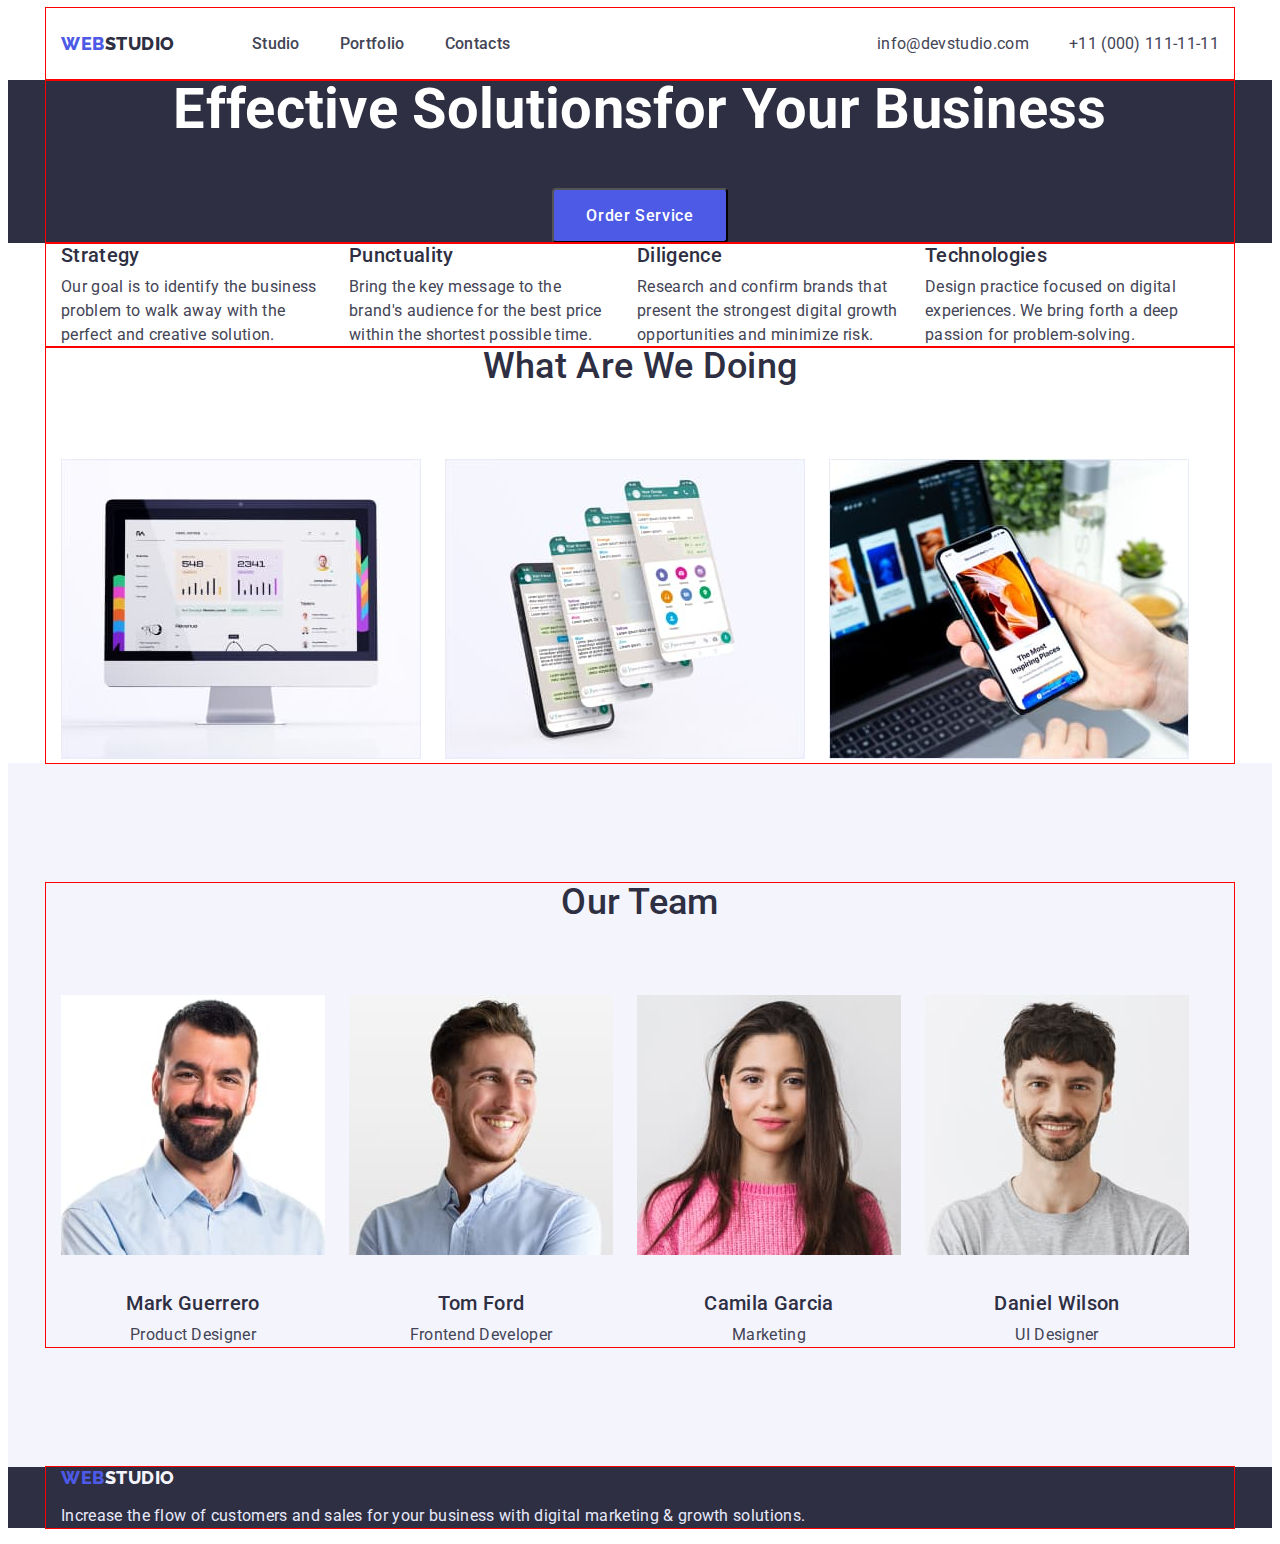
==== index.html @ fd51c756 "Початкова" ====
<!DOCTYPE html>
<html lang="en">
<head>
    <meta charset="UTF-8">
    <meta http-equiv="X-UA-Compatible" content="IE=edge">
    <meta name="viewport" content="width=device-width, initial-scale=1.0">
    <title>Business</title>
    <link rel="preconnect" href="https://fonts.googleapis.com">
    <link rel="preconnect" href="https://fonts.gstatic.com" crossorigin>
    <link href="https://fonts.googleapis.com/css2?family=Raleway:wght@800&family=Roboto:wght@400;500;700;900&display=swap" rel="stylesheet">
    <link rel="stylesheet" href="https://cdnjs.cloudflare.com/ajax/libs/modern-normalize/1.1.0/modern-normalize.min.css" integrity="sha512-wpPYUAdjBVSE4KJnH1VR1HeZfpl1ub8YT/NKx4PuQ5NmX2tKuGu6U/JRp5y+Y8XG2tV+wKQpNHVUX03MfMFn9Q==" crossorigin="anonymous" referrerpolicy="no-referrer" />
    <link rel="stylesheet" href="./css/styles.css">
</head>
<body>
  <header class="header">
  <div class="container main-nav">
    <nav class="header-navigation">
        <a href="" class="header-logo link" target="_blank" rel="noopener norefferer nofollow">Web <span class="header-logo-span">Studio</span></a>     
        <ul class="header-list list">
           <li class="header-item"><a class="header-link link" href="./index.html">Studio</a></li>
           <li class="header-item"><a class="header-link link" href="./portfolio.html">Portfolio</a></li>      
           <li class="header-item"><a class="header-link link" href="">Contacts</a></li>
        </ul>
    </nav>
        <div class="header-list-link">        
        <ul class="header-list list">
           <li><a class="header-link link" href="mailto:info@devstudio.com">info@devstudio.com</a></li>
           <li><a class="header-tel link" href="tel:+110001111111">+11 (000) 111-11-11</a></li>
        </ul>
        </div>
  </div>        
  </header>
  <main>
    <section class="hero">
      <div class="container">
        <h1 class="hero-title">Effective Solutionsfor Your Business</h1>
        <button type="button" class="hero-btn">Order Service</button>
      </div>
    </section> 
    <section class="purposes">
      <div class="container">
        <h2 hidden>Purposes</h2>
          <ul class="purposes-list list">
            <li class="purposes-item">
                <h3 class="title">Strategy</h3>
                <p class="texte">Our goal is to identify the business
                    problem to walk away with the perfect and creative solution. </p>
            </li>
            <li class="purposes-item">
                <h3 class="title">Punctuality</h3>
                <p class="texte">Bring the key message to the brand's audience for the best price within the shortest possible time.</p>
            </li>
            <li class="purposes-item">
                <h3 class="title">Diligence</h3>
                <p class="texte">Research and confirm brands that present the strongest digital growth opportunities and minimize risk.</p>
            </li>
            <li class="purposes-item">
                <h3 class="title">Technologies</h3>
                <p class="texte">Design practice focused on digital experiences. We bring forth a deep passion for problem-solving.</p>
            </li>
          </ul>
      </div>
    </section>
    <section class="bussines">
      <div class="container">
        <h2 class="bussines-title">What are we doing</h2>
            <ul class="bussines-list list">
                <li class="bussines-foto"><img src="./img/doing-img-1.jpg" alt="doing" width="360"></li>
                <li class="bussines-foto"><img src="./img/doing-img-3.jpg" alt="doing" width="360"></li>
                <li class="bussines-foto"><img src="./img/doing-img-2.jpg" alt="doing" width="360"></li>
            </ul>
      </div>        
    </section>
    <section class="team">
      <div class="container">
        <h2 class="team-title">Our Team</h2>
            <ul class="team-list list">
                <li class="team-foto">
                  <img class="foto" src="./img/foto-img-1.jpg" alt="foto" width="264" height="260">
                  <h3 class="title">Mark Guerrero</h3>
                  <p class="texte">Product Designer</p>
                </li>
                <li class="team-foto">
                  <img class="foto" src="./img/foto-img-2.jpg" alt="foto" width="264" height="260">
                  <h3 class="title">Tom Ford</h3>
                  <p class="texte">Frontend Developer</p>
                </li>
                <li class="team-foto">
                  <img class="foto" src="./img/foto-img-3.jpg" alt="foto" width="264" height="260">
                  <h3 class="title">Camila Garcia</h3>
                  <p class="texte">Marketing</p>
                </li>
                <li class="team-foto">
                  <img  class="foto" src="./img/foto-img-4.jpg" alt="foto" width="264" height="260">
                  <h3 class="title">Daniel Wilson</h3>
                  <p class="texte">UI Designer</p>
                </li>
            </ul>
      </div>
    </section>
  </main> 
  <footer class="footer">
    <div class="container">
    <a href="" class="footer-logo link" target="_blank" rel="noopener norefferer nofollow">Web <span class="footer-logo-span">Studio</span></a>
    <p class="footer-title">Increase the flow of customers and sales for your business with digital marketing & growth solutions.</p>
    </div>
  </footer> 
</body>
</html>
---- css/styles.css ----
:root {
  --first-btn-color: #FFFFFF;
  --main-text-color: #434455;
  --footer-text-color: #E7E9FC;
  --logo-span-footer: #F4F4FD;
  --logo-color: #4D5AE5;
  --main-h-color: #2E2F42;
  --present-btn: #404BBF;
  --body-color: #434455;    
  --typical-lh: 1.5;
  }
p,
h1,
h2,
h3,
h4,
h5,
h6{
  margin: 0;
}
ul{
  margin: 0;
}
.container{
 width: 1158px;
 padding-left: 15px; 
 padding-right: 15px;
 outline: 1px solid red;
 margin: 0 auto;
}
/* busines */
body{
  font-family: "Roboto",sans-serif;
  color: var(--body-color);
  letter-spacing: 0.02em;
  }
.list {
  list-style: none;
  padding: 0px;
  margin: 0px;
}
.link {
  text-decoration: none;
}
/* ---------HEADER-------- */
.header { 
}
.main-nav{
  display: flex;
  align-items: center;
}

.header-navigation {
 display: flex;
}

.header-logo {
font-family: 'Raleway',sans-serif;
font-weight: 800;
font-size: 18px;
line-height: 1.33;
display: flex;
align-items: center;
letter-spacing: 0.03em;
text-transform: uppercase;
color: var(--logo-color);
}
.header-logo-span {
margin-right: 77px;

font-family: 'Raleway';
font-weight: 800;
font-size: 18px;
line-height: 1.33;
display: flex;
align-items: center;
letter-spacing: 0.03em;
text-transform: uppercase;
color: var(--main-h-color);
}
.header-list{
  display: flex;
  
  
}
.header-item +.header-item{
  margin-left: 40px;
 } 
.header-item {
  font-weight: 500;
  font-size: 16px;
  line-height: var(--typical-lh);
  color: var(--main-h-color);
}
.header-item .header-link {
  display: block;
  padding-top: 24px;
  padding-bottom: 24px;
}
.header-list-link{
  margin-left: auto;
}
.header-link { 
  display: block;
  padding-top: 24px;
  padding-bottom: 24px;

  font-size: 16px;
  line-height: var(--typical-lh);
  color: var(--main-text-color);
}
.header-link:hover,
.header-link:focus{
 color: var(--logo-color); 
}
.header-tel {
  display: block;
  margin-left: 40px;
  padding-top: 24px;
  padding-bottom: 24px;

  font-size: 16px;
  line-height: var(--typical-lh);
  color: var(--main-text-color);
}
.header-tel:hover,
.header-tel:focus{
 color: var(--logo-color); 
}
/* ---------HERO-------- */
.hero {
  text-align: center;
  background: var(--main-h-color);  
}
.hero-title {
  margin-bottom: 48px;

  font-size: 56px;
  line-height: 1.07;
  text-align: center;  
  color: var(--first-btn-color);
  
}
.hero-btn {
  padding: 16px 32px;
  display: inline-block;
  text-align: center;
  border-radius: 4px;

  font-family: inherit;
  font-weight: 500;
  font-size: 16px;
  line-height: 1.19;
  align-items: center;
  letter-spacing: 0.04em;
  color: var(--first-btn-color);
  background-color: var(--logo-color);
  cursor: pointer;
}
.hero-btn:hover,
.hero-btn:focus{
  background-color: var(--present-btn);
}
/* ---------PURPOSES-------- */
.purposes {
}
.purposes-list{
  display: flex;
}
.purposes-item{
  width: 264px;
  margin-right: 24px;
}
.purposes-item:nth-child(4n) {
  margin-right: 0px;
}
.purposes-item .title {
  margin-bottom: 8px;
  font-weight: 500;
  font-size: 20px;
  line-height: 1.2;
  color: var(--main-h-color);
}
.purposes-item .texte {
  
  font-weight: 400;
  font-size: 16px;
  line-height:var(--typical-lh);
  color: var(--main-text-color);
}
/* ---------BUSSINES-------- */
.bussines {
}
.bussines-list{
  display: flex;
}
.bussines-title,.team-title {
  margin-bottom: 72px;

  font-weight: 500;
  font-size: 36px;
  line-height: 1.11;
  text-align: center;
  text-transform: capitalize;
  color: var(--main-h-color);
}
.bussines-foto {
  width: 360px;
  margin-right: 24px;
}
.bussines-foto:nth-child(3n) {
  margin-right: 0px;
}
/* ---------TEAM-------- */
.team {
  padding-top: 120px;
  padding-bottom: 120px;
  background-color: var(--logo-span-footer);
}
.team-title{
  
}
.team-list{
  display: flex;
  
}
.team-list .title {
  

  font-weight: 500;
  font-size: 20px;
  line-height: 1.2;
  text-align: center;
  color: var(--main-h-color);
}
.team-foto{
  width: 264px;
  margin-right: 24px;
}
.team-foto:nth-child(4n){
  margin-right: 0px;
}
  
.team-foto .foto { 
 margin-bottom: 32px; 
}
.team-foto .title {
 margin-bottom: 8px;
}
.team-list .texte {
  

  font-weight: 400;
  font-size: 16px;
  line-height: var(--typical-lh);
  text-align: center; 
  color: var(--main-text-color);
}
/* ---------FOOTER-------- */
.footer {
  

  background: var(--main-h-color);
  
  
}
.footer-logo {
margin-bottom: 16px;

font-family: 'Raleway', sans-serif;
font-weight: 800;
font-size: 18px;
line-height: 1.17;
display: flex;
align-items: center;
letter-spacing: 0.03em;
text-transform: uppercase;
color: var(--logo-color);
}
.footer-logo-span {
font-family: 'Raleway', sans-serif;
font-weight: 800;
font-size: 18px;
line-height: 1.17;
display: flex;
align-items: center;
letter-spacing: 0.03em;
text-transform: uppercase;
color: var(--logo-span-footer);
}
.footer-title {
  margin-bottom: 16px;

  font-weight: 400;
  font-size: 16px;
  line-height: var(--typical-lh);
  letter-spacing: 0.02em;
  color:var(--footer-text-color);
}
/* portfolio */
.header {
}
.header-navigation {
}
.header-logo {
}
.header-item {
}
.header-link,
.header-tel {
}
.cards {
  padding-top: 96px;
  }
.cards-btn {
  display: inline-flex;
  border-radius: 4px;
  align-items: center;
}

.cards-btn .btn {
  /* display: inline-block; */
border: 1px solid var(--footer-text-color);

font-family: inherit;
font-weight: 500;
font-size: 16px;
line-height: var(--typical-lh);
text-align: center;
letter-spacing: 0.04em;
background-color: var(--logo-span-footer);
color: var(--logo-color); 
cursor: pointer;
}
.cards-btn .btn:hover,
.cards-btn .btn:focus{
  background-color: var(--logo-color);
  color: var(--first-btn-color);
}
.btn {
  margin-left:24px;
  margin-bottom: 72px;
  padding: 12px 24px;
}
.cards-list {
  display: flex;
  flex-wrap: wrap;
  border-bottom: 1px solid var(--footer-text-color) ;
}
.cards-foto {
  width: 360px;
  margin-right: 24px;
  margin-bottom: 48px;
  
}
.cards-foto:nth-child(3n) {
  margin-right: 0px;
}
.cards-foto:nth-last-child(-n+3){
  margin-bottom: 0px;
}
.cards-foto .foto {
 margin-bottom: 32px;
}
.cards-list .title {
margin-bottom: 8px;
margin-right: 16px;

font-weight: 500;
font-size: 20px;
line-height: 1.2;
letter-spacing: 0.02em;
color: var(--main-h-color);
}
.cards-list .texte {
margin-right: 16px;

font-size: 16px;
line-height: var(--typical-lh);
letter-spacing: 0.02em;
color: var(--main-text-color);
}
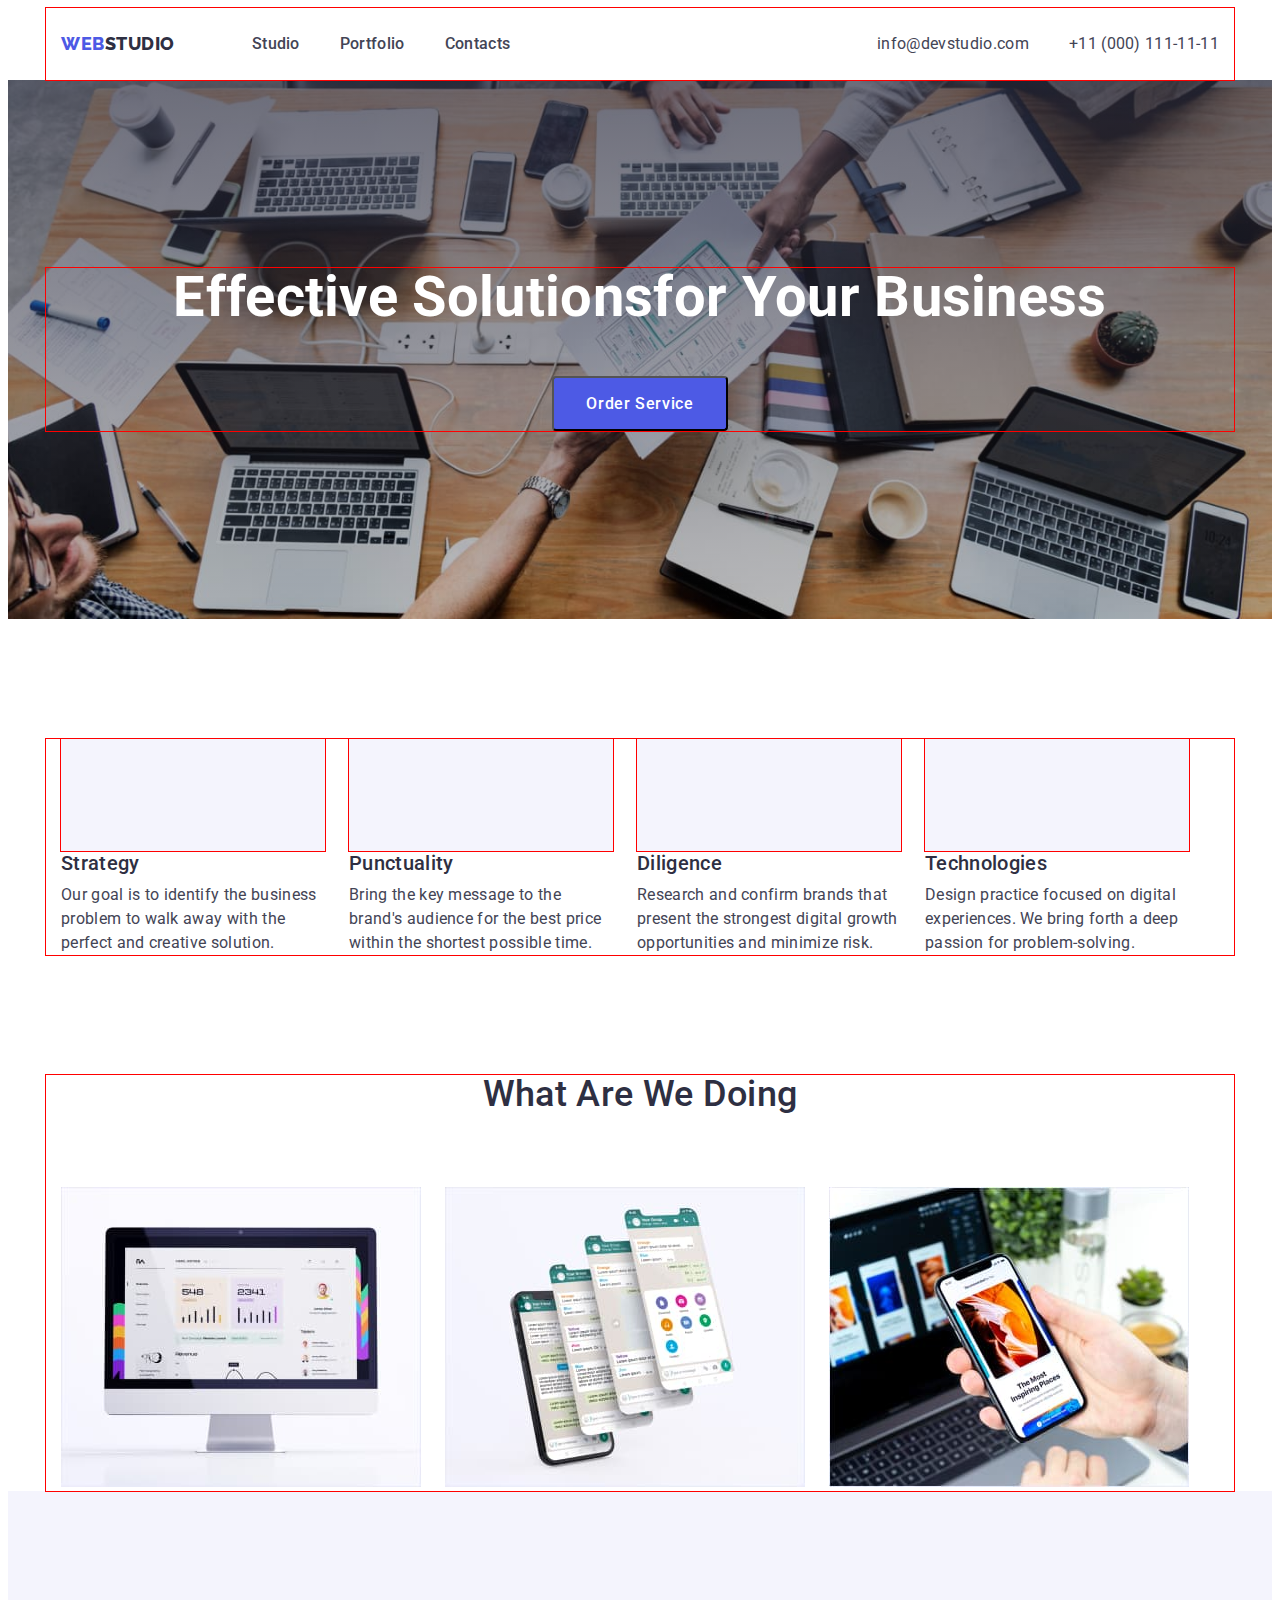
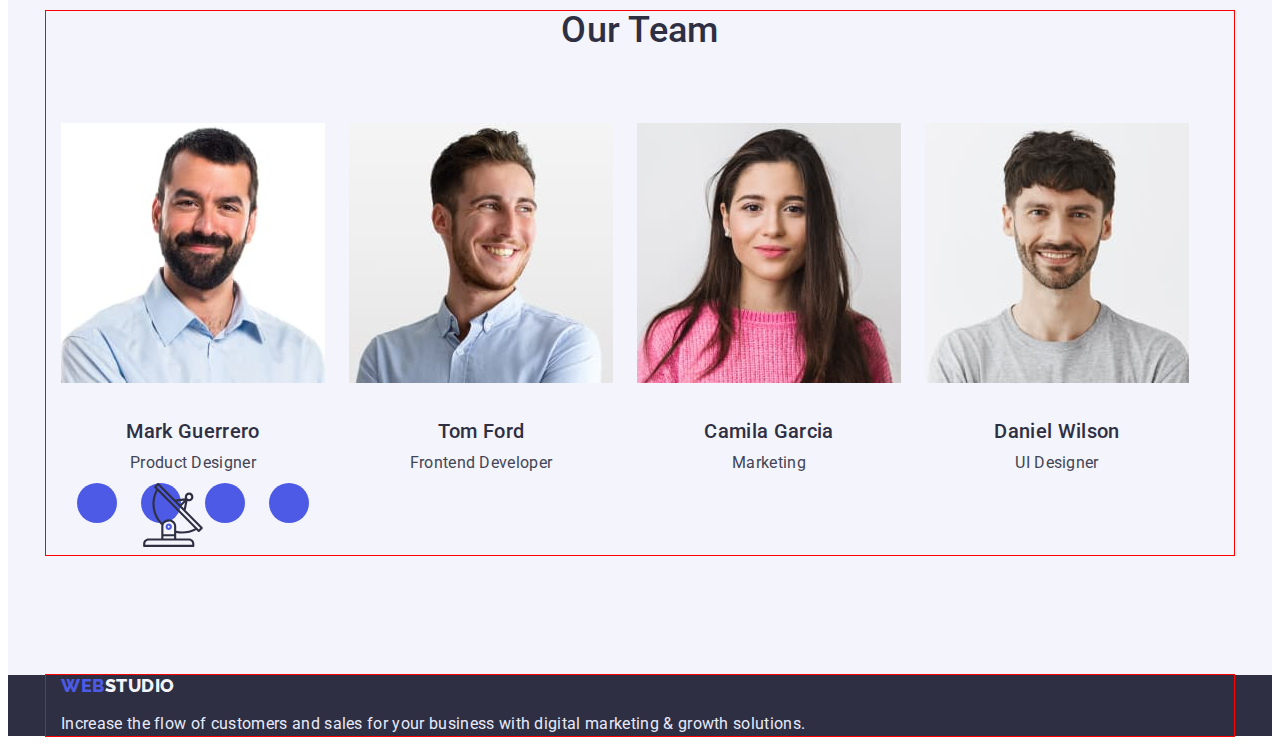
==== commit d93d9cae: "Створено форми для картинок" ====
--- a/index.html
+++ b/index.html
@@ -79,6 +79,25 @@
                   <img class="foto" src="./img/foto-img-1.jpg" alt="foto" width="264" height="260">
                   <h3 class="title">Mark Guerrero</h3>
                   <p class="texte">Product Designer</p>
+                  <ul class="team-icon list">
+                    <li class="icon">
+                      <a class="icon-link link" href="">
+                       <svg class="icon-svg"> 
+                        <use href="./img/icons.svg#icon-instagram-2-1"></use>
+                       </svg>
+                      </a>
+                    </li>
+                    <li class="icon">
+                      <a class="icon-link link" href="">
+                       <svg class="icon-svg"> 
+                        <use href="./img/antenna 1.svg"></use>
+                       </svg> 
+                      </a></li>
+                    <li class="icon">
+                      <a class="icon-link link" href=""></a></li>
+                    <li class="icon">
+                      <a class="icon-link link" href=""></a></li>
+                  </ul>
                 </li>
                 <li class="team-foto">
                   <img class="foto" src="./img/foto-img-2.jpg" alt="foto" width="264" height="260">
@@ -96,7 +115,7 @@
                   <p class="texte">UI Designer</p>
                 </li>
             </ul>
-      </div>
+          </div>
     </section>
   </main> 
   <footer class="footer">
--- a/css/styles.css
+++ b/css/styles.css
@@ -129,8 +129,16 @@
 }
 /* ---------HERO-------- */
 .hero {
+  background-color: #2E2F42;
+  background-image:linear-gradient(rgba(46, 47, 66, 0.7),
+  rgba(0, 0, 0, 0.25)),
+  url(../img/people-office.jpg);
+  background-repeat: no-repeat;
+  background-position: center;
+  background-size: cover;
   text-align: center;
-  background: var(--main-h-color);  
+  padding-top: 188px; 
+  padding-bottom: 188px; 
 }
 .hero-title {
   margin-bottom: 48px;
@@ -163,6 +171,8 @@
 }
 /* ---------PURPOSES-------- */
 .purposes {
+  padding-top: 120px;
+  padding-bottom: 120px;
 }
 .purposes-list{
   display: flex;
@@ -171,6 +181,30 @@
   width: 264px;
   margin-right: 24px;
 }
+.purposes-item::before {
+  display: block;
+  content:"";
+  height: 112px;
+  outline: 1px solid red;
+  background-image: url(../img/icons.svg#icon-antenna-1);
+  background-size: contain;
+  background-repeat: no-repeat;
+  background-position: center;
+  background-color: var(--logo-span-footer);
+}
+.purposes-item:nth-child(1)::before{
+  background-image: url(../img/antenna\ 1.svg);
+}
+.purposes-item:nth-child(1)::before{
+  background-image: url(../img/icons.svg#icon-Logo-5);
+}
+.purposes-item:nth-child(1)::before{
+  background-image: url(../img/icons.svg#icon-diagram-1);
+}
+.purposes-item:nth-child(1)::before{
+  background-image: url(../img/icons.svg#icon-astronaut-1);
+}
+
 .purposes-item:nth-child(4n) {
   margin-right: 0px;
 }
@@ -248,13 +282,34 @@
  margin-bottom: 8px;
 }
 .team-list .texte {
-  
+  margin-bottom: 8px;
 
   font-weight: 400;
   font-size: 16px;
   line-height: var(--typical-lh);
   text-align: center; 
   color: var(--main-text-color);
+}
+.team-icon{
+ display: flex;
+ justify-content: center;
+ gap: 24px;
+ margin-bottom: 32px;
+}
+.icon {
+  width: 40px;
+  height: 40px;
+  
+  
+}
+.icon-link {
+  width: 100%;
+  height: 100%;
+  background-color: var(--logo-color);
+  display: block;
+  border-radius: 50%;
+}
+.link {
 }
 /* ---------FOOTER-------- */
 .footer {
@@ -316,6 +371,7 @@
   display: inline-flex;
   border-radius: 4px;
   align-items: center;
+  
 }
 
 .cards-btn .btn {
@@ -331,6 +387,7 @@
 background-color: var(--logo-span-footer);
 color: var(--logo-color); 
 cursor: pointer;
+
 }
 .cards-btn .btn:hover,
 .cards-btn .btn:focus{
@@ -341,6 +398,7 @@
   margin-left:24px;
   margin-bottom: 72px;
   padding: 12px 24px;
+  
 }
 .cards-list {
   display: flex;
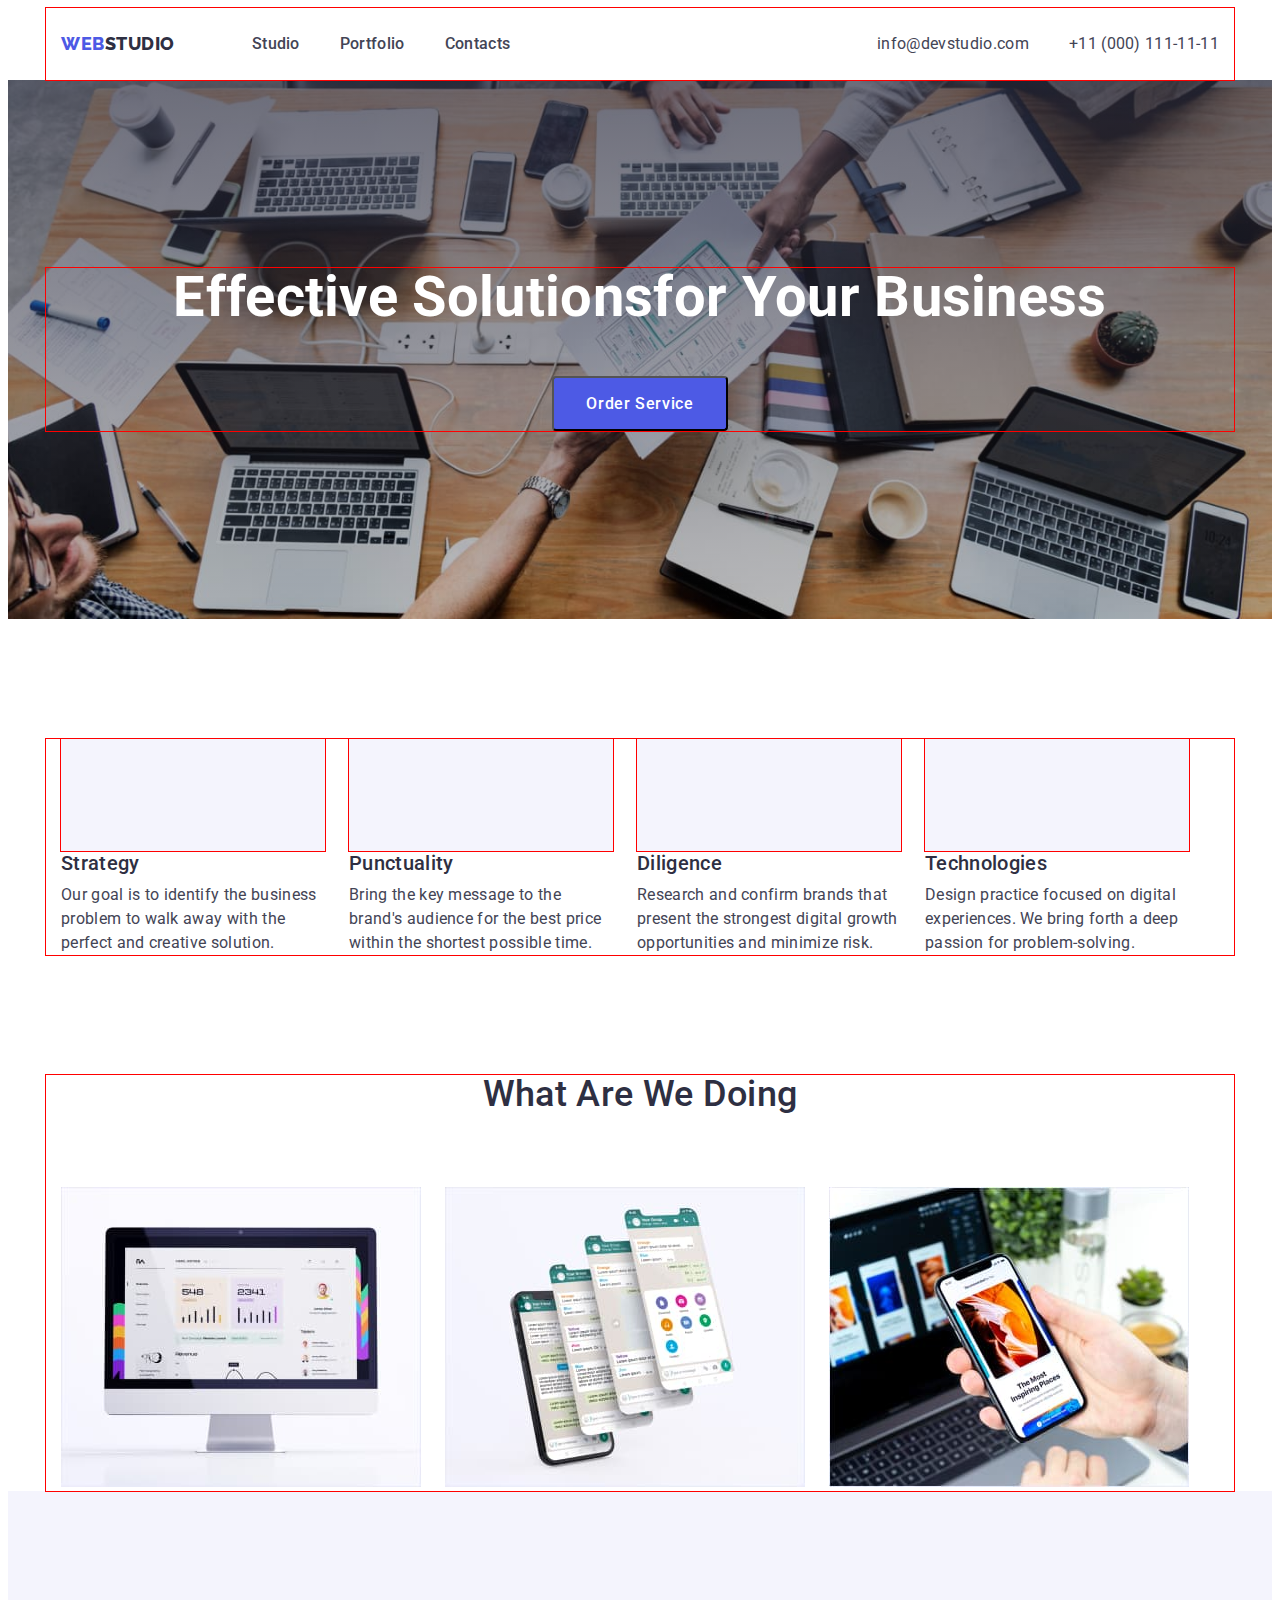
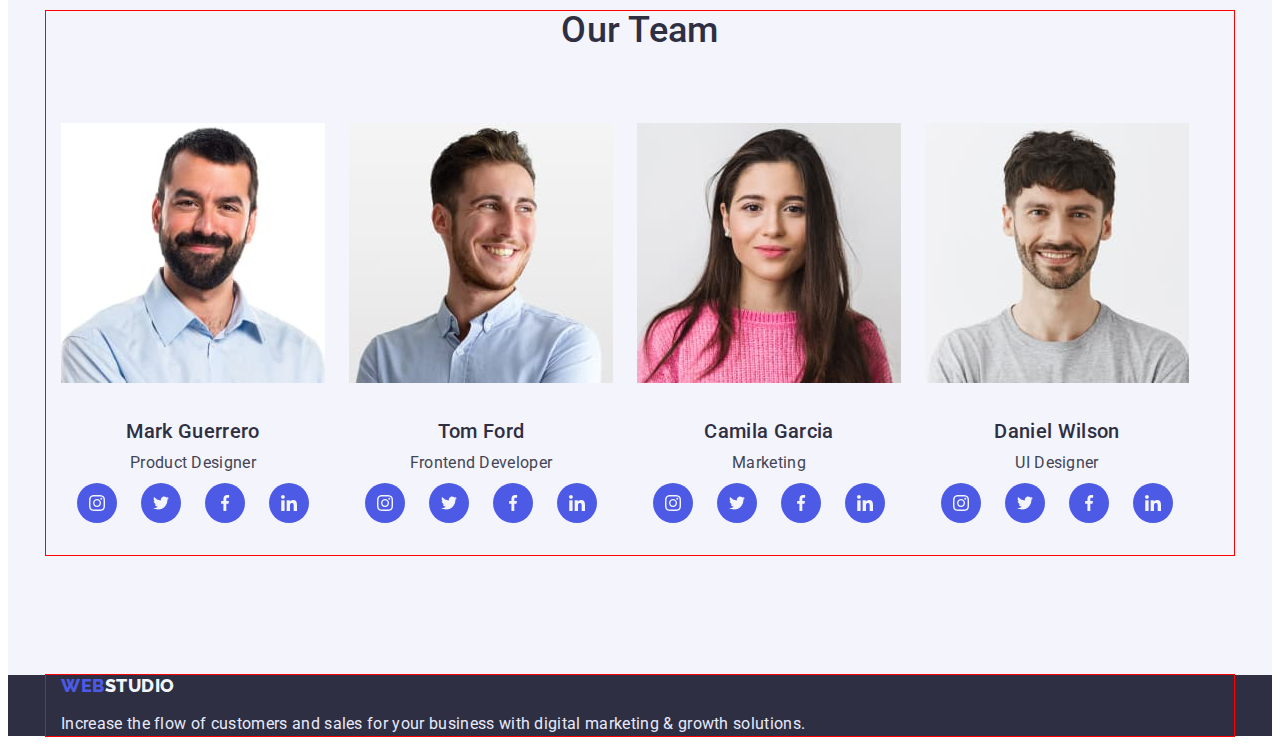
==== commit 661e8918: "Додано картинки в лінки" ====
--- a/index.html
+++ b/index.html
@@ -82,37 +82,126 @@
                   <ul class="team-icon list">
                     <li class="icon">
                       <a class="icon-link link" href="">
-                       <svg class="icon-svg"> 
-                        <use href="./img/icons.svg#icon-instagram-2-1"></use>
-                       </svg>
-                      </a>
-                    </li>
-                    <li class="icon">
-                      <a class="icon-link link" href="">
-                       <svg class="icon-svg"> 
-                        <use href="./img/antenna 1.svg"></use>
-                       </svg> 
-                      </a></li>
-                    <li class="icon">
-                      <a class="icon-link link" href=""></a></li>
-                    <li class="icon">
-                      <a class="icon-link link" href=""></a></li>
+                       <svg class="icon-svg" width="16" height="16"> 
+                        <use href="./img/icons.svg#icon-instagram-2-1"></use>
+                       </svg>
+                      </a>
+                    </li>
+                    <li class="icon">
+                      <a class="icon-link link" href="">
+                       <svg class="icon-svg" width="16" height="16"> 
+                        <use href="./img/icons.svg#icon-twitter-1-1"></use>
+                       </svg> 
+                      </a></li>
+                    <li class="icon">
+                      <a class="icon-link link" href="">
+                        <svg class="icon-svg" width="16" height="16"> 
+                        <use href="./img/icons.svg#icon-facebook-1-1"></use>
+                       </svg> 
+                      </a></li>
+                    <li class="icon">
+                      <a class="icon-link link" href="">
+                        <svg class="icon-svg" width="16" height="16"> 
+                        <use href="./img/icons.svg#icon-linkedin-1-1"></use>
+                       </svg> 
+                      </a></li>
                   </ul>
                 </li>
                 <li class="team-foto">
                   <img class="foto" src="./img/foto-img-2.jpg" alt="foto" width="264" height="260">
                   <h3 class="title">Tom Ford</h3>
                   <p class="texte">Frontend Developer</p>
+                  <ul class="team-icon list">
+                    <li class="icon">
+                      <a class="icon-link link" href="">
+                       <svg class="icon-svg" width="16" height="16"> 
+                        <use href="./img/icons.svg#icon-instagram-2-1"></use>
+                       </svg>
+                      </a>
+                    </li>
+                    <li class="icon">
+                      <a class="icon-link link" href="">
+                       <svg class="icon-svg" width="16" height="16"> 
+                        <use href="./img/icons.svg#icon-twitter-1-1"></use>
+                       </svg> 
+                      </a></li>
+                    <li class="icon">
+                      <a class="icon-link link" href="">
+                        <svg class="icon-svg" width="16" height="16"> 
+                        <use href="./img/icons.svg#icon-facebook-1-1"></use>
+                       </svg> 
+                      </a></li>
+                    <li class="icon">
+                      <a class="icon-link link" href="">
+                        <svg class="icon-svg" width="16" height="16"> 
+                        <use href="./img/icons.svg#icon-linkedin-1-1"></use>
+                       </svg> 
+                      </a></li>
+                  </ul>
                 </li>
                 <li class="team-foto">
                   <img class="foto" src="./img/foto-img-3.jpg" alt="foto" width="264" height="260">
                   <h3 class="title">Camila Garcia</h3>
                   <p class="texte">Marketing</p>
+                  <ul class="team-icon list">
+                    <li class="icon">
+                      <a class="icon-link link" href="">
+                       <svg class="icon-svg" width="16" height="16"> 
+                        <use href="./img/icons.svg#icon-instagram-2-1"></use>
+                       </svg>
+                      </a>
+                    </li>
+                    <li class="icon">
+                      <a class="icon-link link" href="">
+                       <svg class="icon-svg" width="16" height="16"> 
+                        <use href="./img/icons.svg#icon-twitter-1-1"></use>
+                       </svg> 
+                      </a></li>
+                    <li class="icon">
+                      <a class="icon-link link" href="">
+                        <svg class="icon-svg" width="16" height="16"> 
+                        <use href="./img/icons.svg#icon-facebook-1-1"></use>
+                       </svg> 
+                      </a></li>
+                    <li class="icon">
+                      <a class="icon-link link" href="">
+                        <svg class="icon-svg" width="16" height="16"> 
+                        <use href="./img/icons.svg#icon-linkedin-1-1"></use>
+                       </svg> 
+                      </a></li>
+                  </ul>
                 </li>
                 <li class="team-foto">
                   <img  class="foto" src="./img/foto-img-4.jpg" alt="foto" width="264" height="260">
                   <h3 class="title">Daniel Wilson</h3>
                   <p class="texte">UI Designer</p>
+                  <ul class="team-icon list">
+                    <li class="icon">
+                      <a class="icon-link link" href="">
+                       <svg class="icon-svg" width="16" height="16"> 
+                        <use href="./img/icons.svg#icon-instagram-2-1"></use>
+                       </svg>
+                      </a>
+                    </li>
+                    <li class="icon">
+                      <a class="icon-link link" href="">
+                       <svg class="icon-svg" width="16" height="16"> 
+                        <use href="./img/icons.svg#icon-twitter-1-1"></use>
+                       </svg> 
+                      </a></li>
+                    <li class="icon">
+                      <a class="icon-link link" href="">
+                        <svg class="icon-svg" width="16" height="16"> 
+                        <use href="./img/icons.svg#icon-facebook-1-1"></use>
+                       </svg> 
+                      </a></li>
+                    <li class="icon">
+                      <a class="icon-link link" href="">
+                        <svg class="icon-svg" width="16" height="16"> 
+                        <use href="./img/icons.svg#icon-linkedin-1-1"></use>
+                       </svg> 
+                      </a></li>
+                  </ul>
                 </li>
             </ul>
           </div>
--- a/css/styles.css
+++ b/css/styles.css
@@ -186,7 +186,7 @@
   content:"";
   height: 112px;
   outline: 1px solid red;
-  background-image: url(../img/icons.svg#icon-antenna-1);
+  background-image: url(../img/icons.svg#icon-antenna-1-1);
   background-size: contain;
   background-repeat: no-repeat;
   background-position: center;
@@ -306,8 +306,10 @@
   width: 100%;
   height: 100%;
   background-color: var(--logo-color);
-  display: block;
+  display: flex;
   border-radius: 50%;
+  justify-content: center;
+  align-items: center;
 }
 .link {
 }
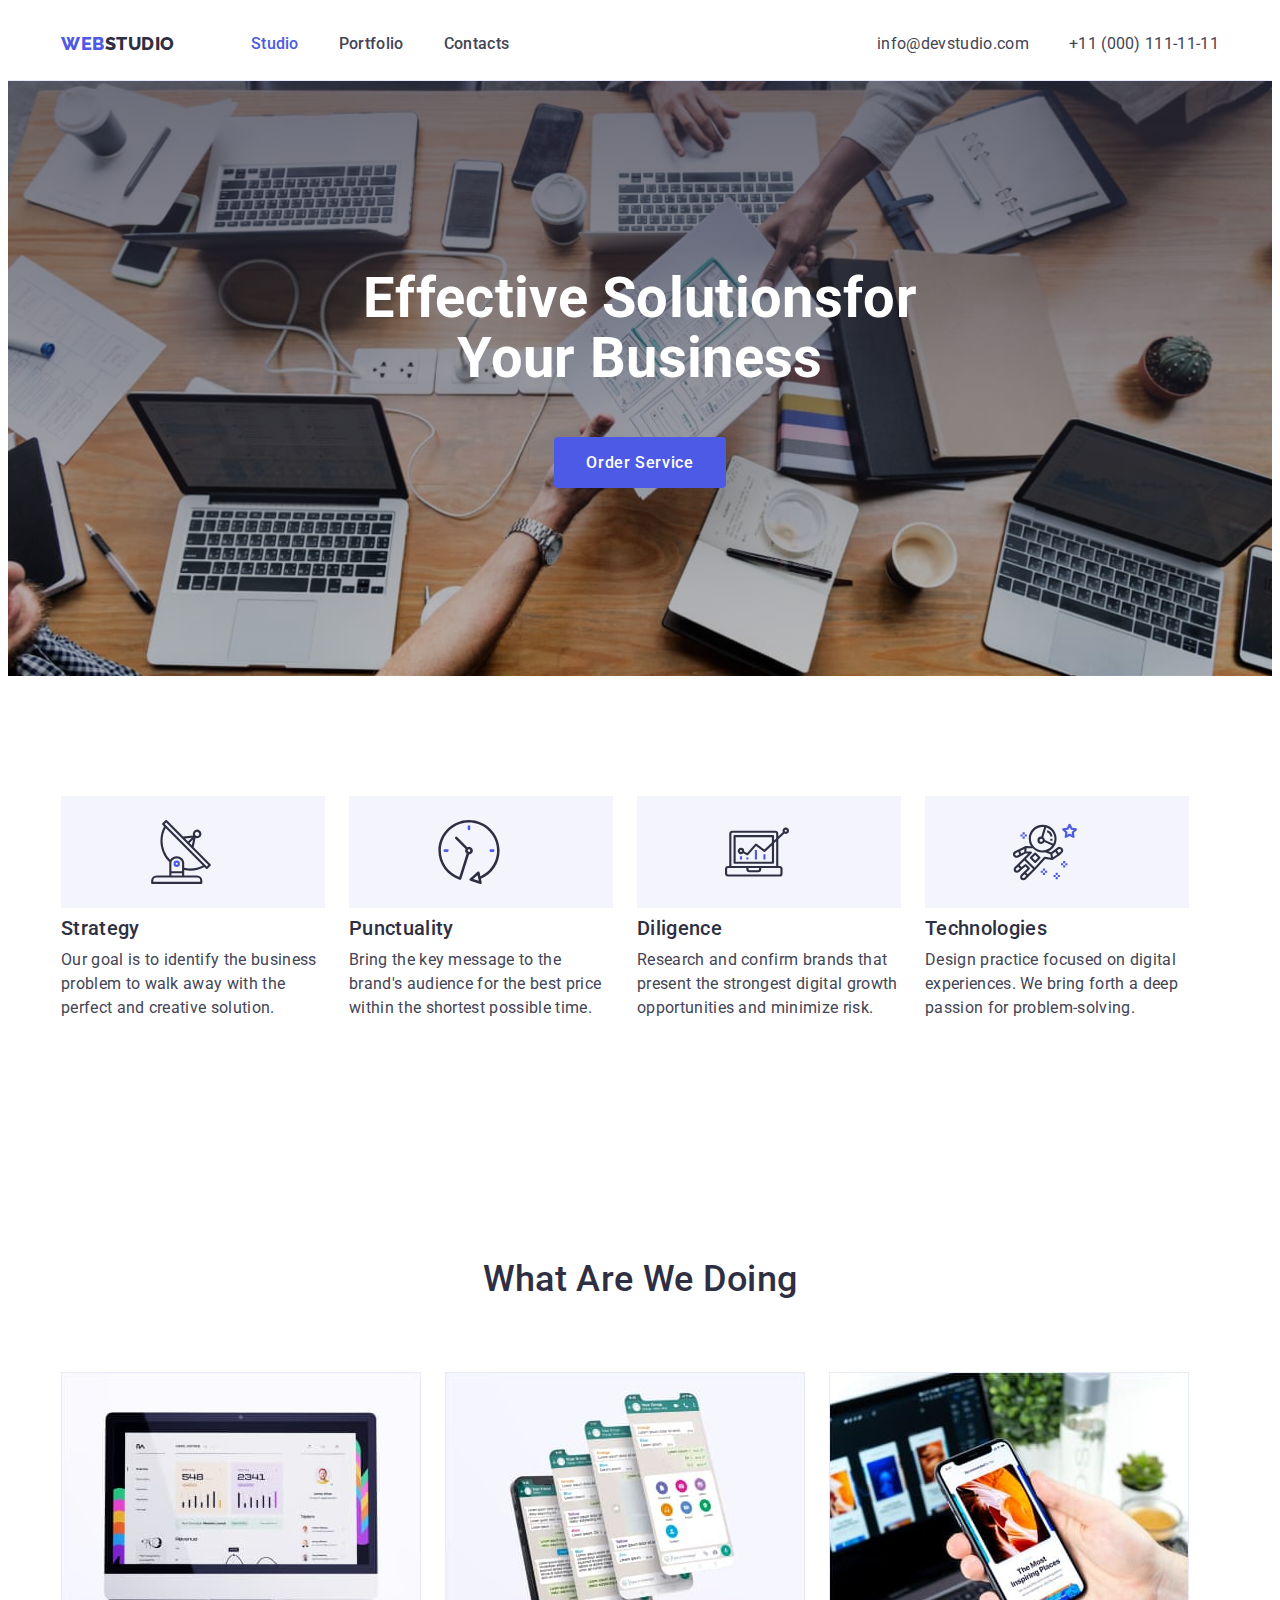
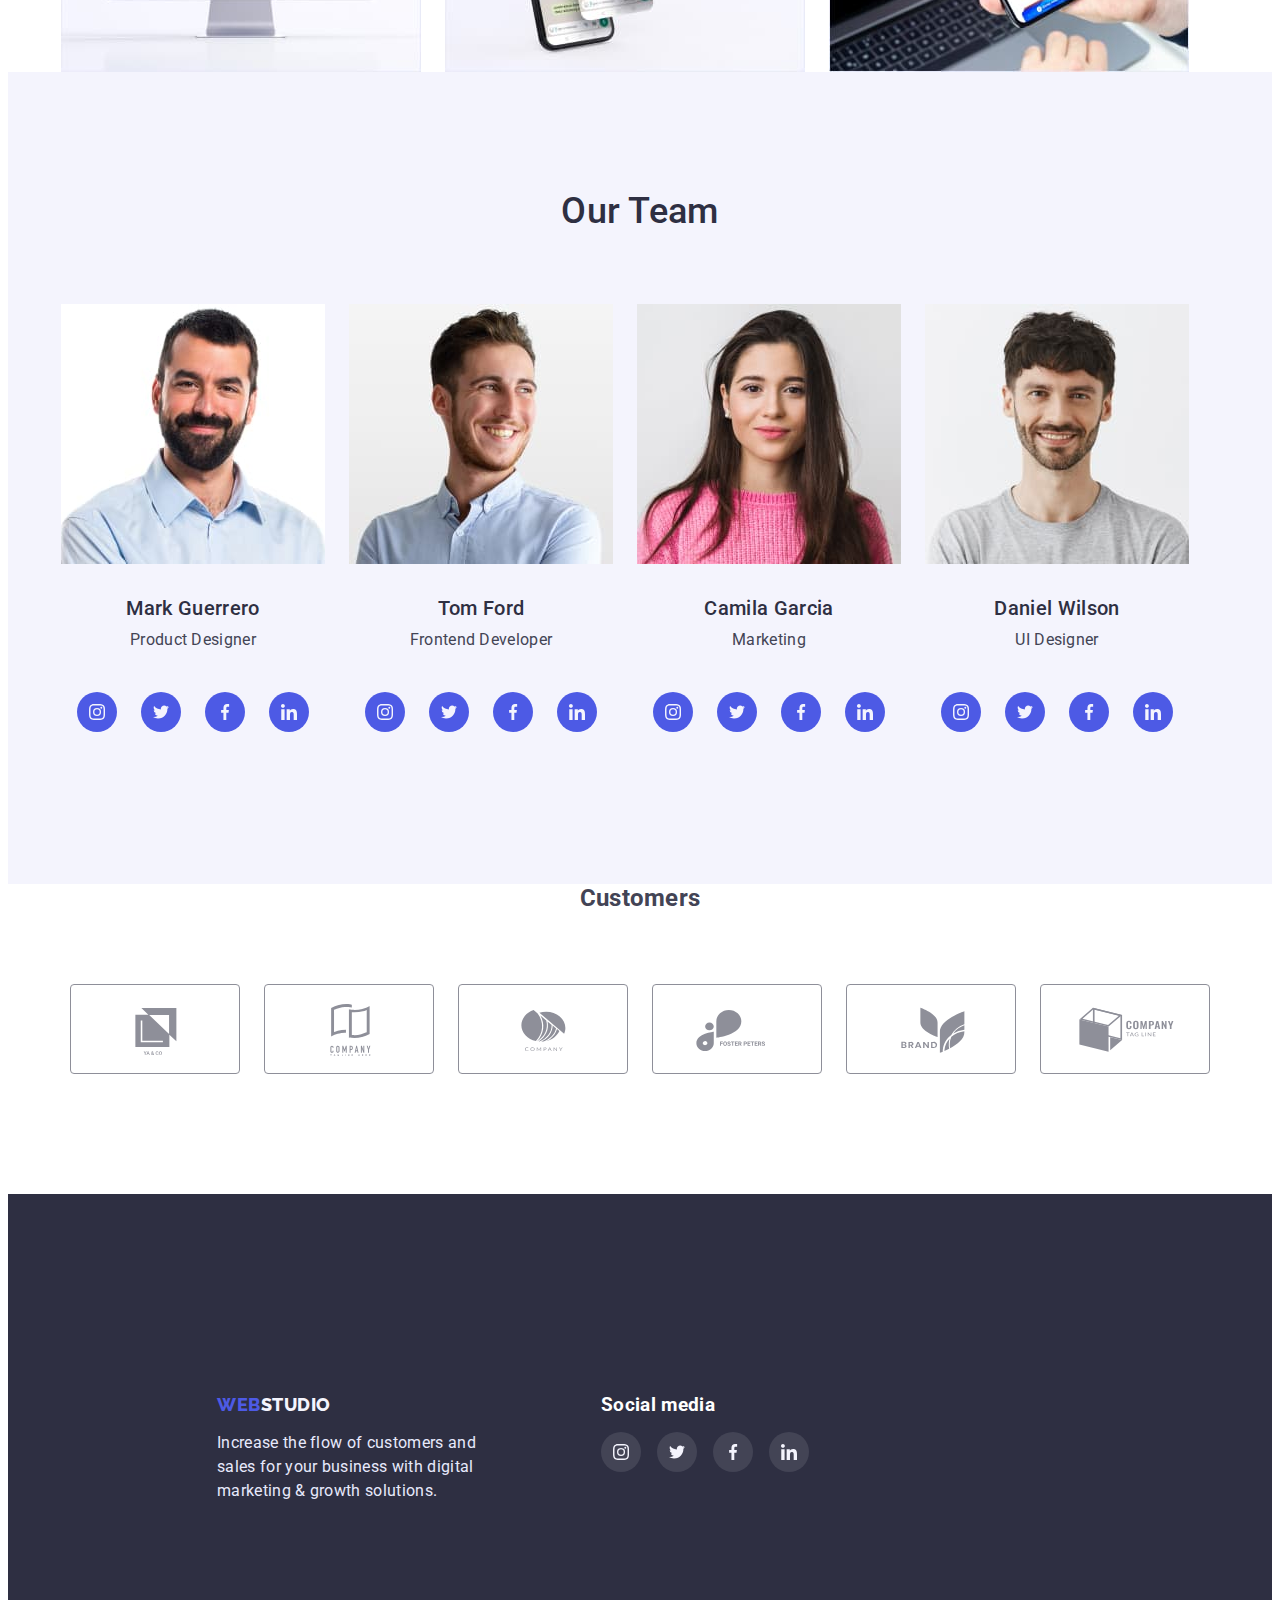
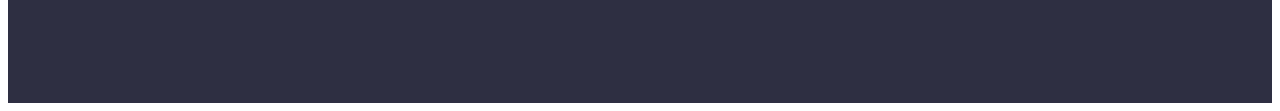
==== commit 07175d27: "Змінено футер" ====
--- a/index.html
+++ b/index.html
@@ -17,7 +17,7 @@
     <nav class="header-navigation">
         <a href="" class="header-logo link" target="_blank" rel="noopener norefferer nofollow">Web <span class="header-logo-span">Studio</span></a>     
         <ul class="header-list list">
-           <li class="header-item"><a class="header-link link" href="./index.html">Studio</a></li>
+           <li class="header-item"><a class="header-link current link" href="./index.html">Studio</a></li>
            <li class="header-item"><a class="header-link link" href="./portfolio.html">Portfolio</a></li>      
            <li class="header-item"><a class="header-link link" href="">Contacts</a></li>
         </ul>
@@ -39,22 +39,58 @@
     </section> 
     <section class="purposes">
       <div class="container">
-        <h2 hidden>Purposes</h2>
+        <h2 hidden>Purposes</h2>                 
           <ul class="purposes-list list">
             <li class="purposes-item">
+              <ul class="purposes-icon list">
+                    <li class="icon-purposes">
+                      <a class="icon-purposes-link link" href="">
+                       <svg class="icon-purposes-svg" width="64" height="64"> 
+                        <use href="./img/icons.svg#icon-antenna-1-1"></use>
+                       </svg>
+                      </a>
+                    </li>
+              </ul>   
                 <h3 class="title">Strategy</h3>
                 <p class="texte">Our goal is to identify the business
                     problem to walk away with the perfect and creative solution. </p>
             </li>
             <li class="purposes-item">
+              <ul class="purposes-icon list">
+                <li class="icon-purposes">
+                      <a class="icon-purposes-link link" href="">
+                       <svg class="icon-purposes-svg" width="64" height="64"> 
+                        <use href="./img/icons.svg#icon-clock-1-1"></use>
+                       </svg> 
+                      </a>
+                  </li>
+              </ul>
                 <h3 class="title">Punctuality</h3>
                 <p class="texte">Bring the key message to the brand's audience for the best price within the shortest possible time.</p>
             </li>
             <li class="purposes-item">
+              <ul class="purposes-icon list">
+               <li class="icon-purposes">
+                      <a class="icon-purposes-link link" href="">
+                        <svg class="icon-purposes-svg" width="64" height="64"> 
+                        <use href="./img/icons.svg#icon-diagram-1-1"></use>
+                       </svg> 
+                      </a>
+                </li>
+              </ul>
                 <h3 class="title">Diligence</h3>
                 <p class="texte">Research and confirm brands that present the strongest digital growth opportunities and minimize risk.</p>
             </li>
             <li class="purposes-item">
+              <ul class="purposes-icon list">
+               <li class="icon-purposes">
+                      <a class="icon-purposes-link link" href="">
+                        <svg class="icon-purposes-svg" width="64" height="64"> 
+                        <use href="./img/icons.svg#icon-astronaut-1-1"></use>
+                       </svg> 
+                      </a>
+               </li>
+              </ul>
                 <h3 class="title">Technologies</h3>
                 <p class="texte">Design practice focused on digital experiences. We bring forth a deep passion for problem-solving.</p>
             </li>
@@ -77,8 +113,10 @@
             <ul class="team-list list">
                 <li class="team-foto">
                   <img class="foto" src="./img/foto-img-1.jpg" alt="foto" width="264" height="260">
+                  <div class="team-abount">
                   <h3 class="title">Mark Guerrero</h3>
                   <p class="texte">Product Designer</p>
+                  </div>
                   <ul class="team-icon list">
                     <li class="icon">
                       <a class="icon-link link" href="">
@@ -104,13 +142,15 @@
                         <svg class="icon-svg" width="16" height="16"> 
                         <use href="./img/icons.svg#icon-linkedin-1-1"></use>
                        </svg> 
-                      </a></li>
-                  </ul>
-                </li>
-                <li class="team-foto">
+                      </a>
+                    </li>
+                  </ul>
+                  <li class="team-foto">
                   <img class="foto" src="./img/foto-img-2.jpg" alt="foto" width="264" height="260">
+                  <div class="team-abount">
                   <h3 class="title">Tom Ford</h3>
                   <p class="texte">Frontend Developer</p>
+                  </div>
                   <ul class="team-icon list">
                     <li class="icon">
                       <a class="icon-link link" href="">
@@ -141,8 +181,10 @@
                 </li>
                 <li class="team-foto">
                   <img class="foto" src="./img/foto-img-3.jpg" alt="foto" width="264" height="260">
+                  <div class="team-abount">
                   <h3 class="title">Camila Garcia</h3>
                   <p class="texte">Marketing</p>
+                  </div>
                   <ul class="team-icon list">
                     <li class="icon">
                       <a class="icon-link link" href="">
@@ -173,8 +215,10 @@
                 </li>
                 <li class="team-foto">
                   <img  class="foto" src="./img/foto-img-4.jpg" alt="foto" width="264" height="260">
+                  <div class="team-abount">
                   <h3 class="title">Daniel Wilson</h3>
                   <p class="texte">UI Designer</p>
+                  </div>
                   <ul class="team-icon list">
                     <li class="icon">
                       <a class="icon-link link" href="">
@@ -206,11 +250,94 @@
             </ul>
           </div>
     </section>
+    <section class="customers">
+      <div class="container">
+        <h2 class="customers-title">Customers</h2>
+        <ul class="customers-list list">
+          <li class="icon-customers">
+                      <a class="icon-customers-link link" href="">
+                       <svg class="icon-customers-svg" width="104" height="56"> 
+                        <use href="./img/icons.svg#icon-Logo-3-1"></use>
+                       </svg> 
+                      </a>
+          </li>
+          <li class="icon-customers">
+                      <a class="icon-customers-link link" href="">
+                       <svg class="icon-customers-svg" width="104" height="56"> 
+                        <use href="./img/icons.svg#icon-Logo-4-1"></use>
+                       </svg> 
+                      </a>
+          </li>
+          <li class="icon-customers">
+                      <a class="icon-customers-link link" href="">
+                       <svg class="icon-customers-svg" width="104" height="56"> 
+                        <use href="./img/icons.svg#icon-Logo-5-1"></use>
+                       </svg> 
+                      </a>
+          </li>
+          <li class="icon-customers">
+                      <a class="icon-customers-link link" href="">
+                       <svg class="icon-customers-svg" width="104" height="56"> 
+                        <use href="./img/icons.svg#icon-Logo-6-1"></use>
+                       </svg> 
+                      </a>
+          </li>
+          <li class="icon-customers">
+                      <a class="icon-customers-link link" href="">
+                       <svg class="icon-customers-svg" width="104" height="56"> 
+                        <use href="./img/icons.svg#icon-Logo-7-1"></use>
+                       </svg> 
+                      </a>
+          </li>
+          <li class="icon-customers">
+                      <a class="icon-customers-link link" href="">
+                       <svg class="icon-customers-svg" width="104" height="56"> 
+                        <use href="./img/icons.svg#icon-Logo-8-1"></use>
+                       </svg> 
+                      </a>
+          </li>
+        </ul>
+      </div>
+    </section>
   </main> 
   <footer class="footer">
-    <div class="container">
+    <div class="container footer-social">
+    <div class="logo-footer">
     <a href="" class="footer-logo link" target="_blank" rel="noopener norefferer nofollow">Web <span class="footer-logo-span">Studio</span></a>
     <p class="footer-title">Increase the flow of customers and sales for your business with digital marketing & growth solutions.</p>
+    </div>
+    <div class="social">
+      <h3 class="social-title">Social media</h3>
+    <ul class="social-icon list">
+                    <li class="icon-social">
+                      <a class="icon-social-link link" href="">
+                       <svg class="icon-social-svg" width="16" height="16"> 
+                        <use href="./img/icons.svg#icon-instagram-2-1"></use>
+                       </svg>
+                      </a>
+                    </li>
+                    <li class="icon-social">
+                      <a class="icon-social-link link" href="">
+                       <svg class="icon-social-svg" width="16" height="16"> 
+                        <use href="./img/icons.svg#icon-twitter-1-1"></use>
+                       </svg> 
+                      </a></li>
+                    <li class="icon-social">
+                      <a class="icon-social-link link" href="">
+                        <svg class="icon-social-svg" width="16" height="16"> 
+                        <use href="./img/icons.svg#icon-facebook-1-1"></use>
+                       </svg> 
+                      </a></li>
+                    <li class="icon-social">
+                      <a class="icon-social-link link" href="">
+                        <svg class="icon-social-svg" width="16" height="16"> 
+                        <use href="./img/icons.svg#icon-linkedin-1-1"></use>
+                       </svg> 
+                      </a></li>
+                  </ul>
+                </li>
+    </ul>
+    </div>
     </div>
   </footer> 
 </body>
--- a/css/styles.css
+++ b/css/styles.css
@@ -6,7 +6,9 @@
   --logo-color: #4D5AE5;
   --main-h-color: #2E2F42;
   --present-btn: #404BBF;
-  --body-color: #434455;    
+  --body-color: #434455; 
+  --icon-color: #8e8f99;
+  --icon-hover:#31D0AA;   
   --typical-lh: 1.5;
   }
 p,
@@ -25,7 +27,7 @@
  width: 1158px;
  padding-left: 15px; 
  padding-right: 15px;
- outline: 1px solid red;
+ /* outline: 1px solid red; */
  margin: 0 auto;
 }
 /* busines */
@@ -42,8 +44,12 @@
 .link {
   text-decoration: none;
 }
+.header-link.current{
+  color: var(--logo-color);
+}
 /* ---------HEADER-------- */
-.header { 
+.header {
+  border-bottom: 1px solid var(--footer-text-color); 
 }
 .main-nav{
   display: flex;
@@ -55,6 +61,10 @@
 }
 
 .header-logo {
+padding-top: 24px;
+padding-bottom: 24px;
+margin-right: 76px;
+
 font-family: 'Raleway',sans-serif;
 font-weight: 800;
 font-size: 18px;
@@ -66,7 +76,6 @@
 color: var(--logo-color);
 }
 .header-logo-span {
-margin-right: 77px;
 
 font-family: 'Raleway';
 font-weight: 800;
@@ -141,25 +150,33 @@
   padding-bottom: 188px; 
 }
 .hero-title {
+  width: 571px;
+  display: inline-block;
   margin-bottom: 48px;
-
+  align-items: center;
   font-size: 56px;
   line-height: 1.07;
   text-align: center;  
   color: var(--first-btn-color);
   
 }
+.img{
+  display: block;
+  min-width: 100%;
+  height: auto;
+}
 .hero-btn {
   padding: 16px 32px;
-  display: inline-block;
+  display: block;
   text-align: center;
   border-radius: 4px;
-
+  border: none;
+  margin: 0 auto;
   font-family: inherit;
   font-weight: 500;
   font-size: 16px;
   line-height: 1.19;
-  align-items: center;
+  
   letter-spacing: 0.04em;
   color: var(--first-btn-color);
   background-color: var(--logo-color);
@@ -168,6 +185,7 @@
 .hero-btn:hover,
 .hero-btn:focus{
   background-color: var(--present-btn);
+  
 }
 /* ---------PURPOSES-------- */
 .purposes {
@@ -181,7 +199,29 @@
   width: 264px;
   margin-right: 24px;
 }
-.purposes-item::before {
+.purposes-icon{
+ display: flex;
+ justify-content: center;
+}
+.icon-purposes{
+  margin-bottom: 8px;
+  
+  padding-right: 24px;
+  border: none;
+  width: 264px;
+  height: 112px;
+  background-color: var(--logo-span-footer);
+  
+}
+.icon-purposes-link{
+  width: 100%;
+  height: 100%;
+  
+  display: flex;  
+  justify-content: center;
+  align-items: center; 
+}
+/* .purposes-item::before {
   display: block;
   content:"";
   height: 112px;
@@ -203,7 +243,7 @@
 }
 .purposes-item:nth-child(1)::before{
   background-image: url(../img/icons.svg#icon-astronaut-1);
-}
+} */
 
 .purposes-item:nth-child(4n) {
   margin-right: 0px;
@@ -224,9 +264,11 @@
 }
 /* ---------BUSSINES-------- */
 .bussines {
+  padding-top: 120px;
 }
 .bussines-list{
   display: flex;
+  gap: 24px;
 }
 .bussines-title,.team-title {
   margin-bottom: 72px;
@@ -240,7 +282,7 @@
 }
 .bussines-foto {
   width: 360px;
-  margin-right: 24px;
+  display: flex;
 }
 .bussines-foto:nth-child(3n) {
   margin-right: 0px;
@@ -250,12 +292,14 @@
   padding-top: 120px;
   padding-bottom: 120px;
   background-color: var(--logo-span-footer);
+  
 }
 .team-title{
   
 }
 .team-list{
   display: flex;
+  gap: 24px;
   
 }
 .team-list .title {
@@ -269,17 +313,13 @@
 }
 .team-foto{
   width: 264px;
-  margin-right: 24px;
-}
-.team-foto:nth-child(4n){
-  margin-right: 0px;
-}
-  
-.team-foto .foto { 
- margin-bottom: 32px; 
 }
 .team-foto .title {
  margin-bottom: 8px;
+}
+.team-abount{
+  padding: 32px 16px;
+  
 }
 .team-list .texte {
   margin-bottom: 8px;
@@ -311,15 +351,68 @@
   justify-content: center;
   align-items: center;
 }
+.icon-link:hover{
+  background-color: var(--present-btn);
+}
 .link {
 }
+.customers{
+  padding-bottom: 120px;
+}
+.customers-title{
+  margin-bottom: 72px;
+  text-align: center;
+}
+.customers-list{
+  display: flex;
+  justify-content: center;
+  gap: 24px;
+}
+.icon-customers{
+  width: 168px;
+  height: 88px;
+  border-radius: 4px;
+  border: 1px solid var(--icon-color);
+  
+}
+.icon-customers-link{
+  width: 100%;
+  height: 100%;
+  
+  display: flex;  
+  justify-content: center;
+  align-items: center; 
+}
+.icon-customers:hover,
+.icon-customers:focus{
+  border: 1px solid var(--present-btn);
+}
+.icon-customers-svg{
+  fill: var(--icon-color);
+}
+.icon-customers-svg:hover{
+ fill: var(--present-btn);
+}
+
+  
+
 /* ---------FOOTER-------- */
 .footer {
-  
-
-  background: var(--main-h-color);
-  
-  
+  padding-top: 100px;
+  padding-bottom: 100px;
+  background: var(--main-h-color); 
+  
+}
+.footer-social{
+  display: flex;
+  align-items: center;
+}
+.logo-footer{
+ display: inline-block;
+ align-items: center;
+ padding-top: 100px; 
+ padding-left: 156px;
+ padding-bottom: 100px;
 }
 .footer-logo {
 margin-bottom: 16px;
@@ -339,21 +432,50 @@
 font-weight: 800;
 font-size: 18px;
 line-height: 1.17;
-display: flex;
-align-items: center;
+
 letter-spacing: 0.03em;
 text-transform: uppercase;
 color: var(--logo-span-footer);
 }
 .footer-title {
-  margin-bottom: 16px;
-
+  
+  width: 264px;
   font-weight: 400;
   font-size: 16px;
   line-height: var(--typical-lh);
   letter-spacing: 0.02em;
   color:var(--footer-text-color);
 }
+.social {
+ display: block;
+ padding-left: 120px;
+ padding-top: 100px;
+ padding-bottom: 130px;
+}
+.social-title{
+  color: var(--first-btn-color);
+  margin-bottom: 16px;
+}
+.social-icon{
+ display: flex;
+ gap: 16px;
+}
+.icon-social{
+  width: 40px;
+  height: 40px;
+}
+.icon-social-link{
+  width: 100%;
+  height: 100%;
+  background-color: var(--main-text-color);
+  display: flex;
+  border-radius: 50%;
+  justify-content: center;
+  align-items: center; 
+}
+.icon-social-link:hover{
+  background-color: var(--icon-hover);
+}
 /* portfolio */
 .header {
 }
@@ -368,13 +490,19 @@
 }
 .cards {
   padding-top: 96px;
+  padding-bottom: 120px;
   }
 .cards-btn {
-  display: inline-flex;
+  display: flex;
   border-radius: 4px;
-  align-items: center;
-  
-}
+  justify-content: center;
+  margin-top: 0px;
+  margin-bottom: 72px;
+  gap: 24px;
+}
+/* .cards-btn:nth-child(1){
+  margin-right: 0px;
+} */
 
 .cards-btn .btn {
   /* display: inline-block; */
@@ -397,7 +525,7 @@
   color: var(--first-btn-color);
 }
 .btn {
-  margin-left:24px;
+  
   margin-bottom: 72px;
   padding: 12px 24px;
   
@@ -405,11 +533,14 @@
 .cards-list {
   display: flex;
   flex-wrap: wrap;
-  border-bottom: 1px solid var(--footer-text-color) ;
+  gap: 24px;
+}
+.foto{
+  display: block;
 }
 .cards-foto {
   width: 360px;
-  margin-right: 24px;
+  
   margin-bottom: 48px;
   
 }
@@ -419,12 +550,16 @@
 .cards-foto:nth-last-child(-n+3){
   margin-bottom: 0px;
 }
-.cards-foto .foto {
- margin-bottom: 32px;
+.cards-abount{
+  padding-top: 32px;
+  padding-bottom: 32px;
+  padding-left: 16px;
+  border: 1px solid var(--footer-text-color);
+  border-top: 0px;
 }
 .cards-list .title {
 margin-bottom: 8px;
-margin-right: 16px;
+
 
 font-weight: 500;
 font-size: 20px;
@@ -433,7 +568,7 @@
 color: var(--main-h-color);
 }
 .cards-list .texte {
-margin-right: 16px;
+
 
 font-size: 16px;
 line-height: var(--typical-lh);
